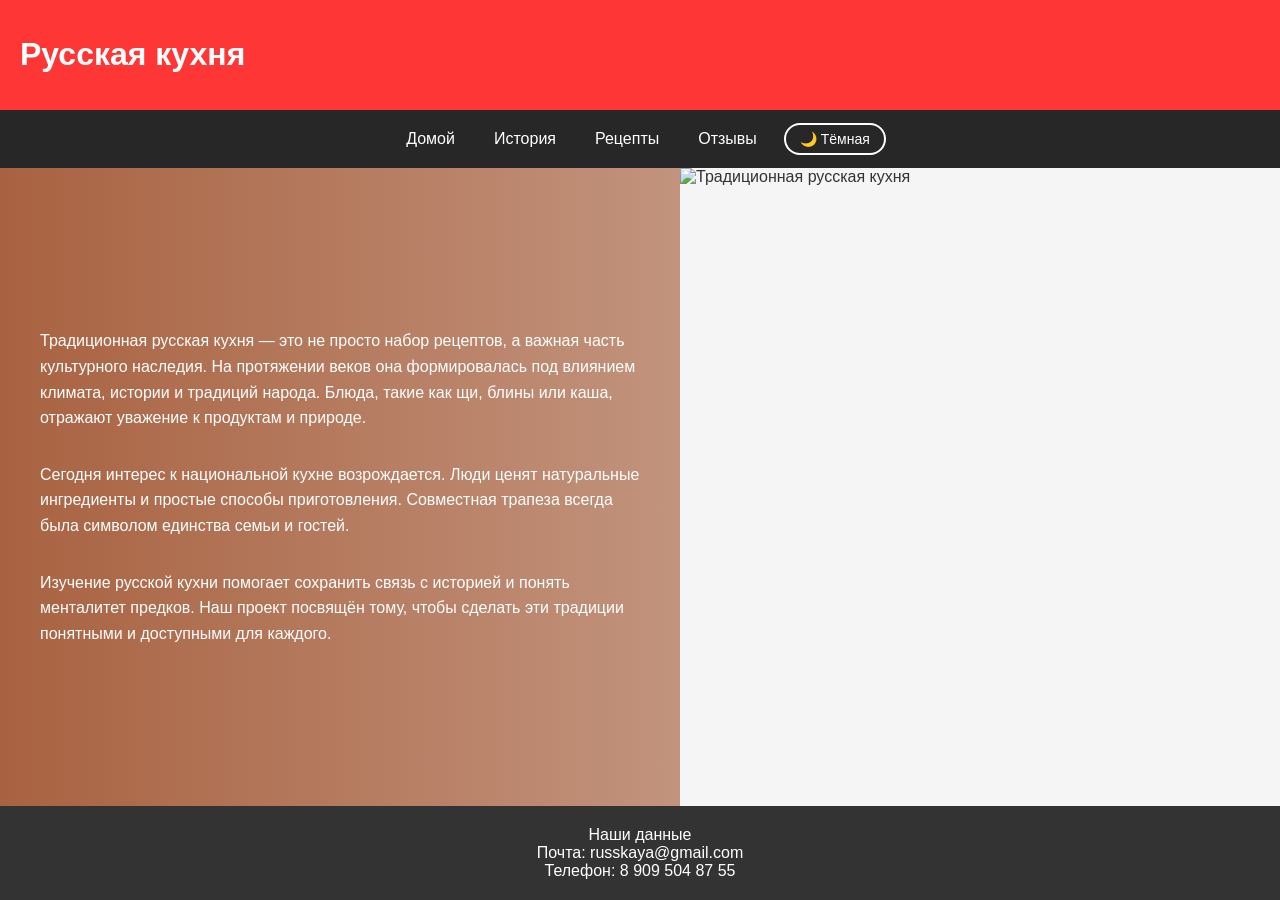
==== index.html @ 01bdbe69 "Add files via upload" ====
<!DOCTYPE html>
<html lang="ru">
<head>
  <meta charset="UTF-8">
  <meta name="viewport" content="width=device-width, initial-scale=1.0">
  <title>Русская кухня</title>
  <link rel="stylesheet" href="style.css">
</head>
<body>

  <header>
    <h1>Русская кухня</h1>
  </header>

  <nav>
      <a href="index.html">Домой</a>
      <a href="istori.html">История</a>
      <a href="resept.html">Рецепты</a>
      <a href="otzv.html">Отзывы</a>
      <button id="theme-toggle" class="theme-toggle">🌙 Тёмная</button>
  </nav>

  <main class="split-hero">
    <div class="hero-text">
      <p>Традиционная русская кухня — это не просто набор рецептов, а важная часть культурного наследия. На протяжении веков она формировалась под влиянием климата, истории и традиций народа. Блюда, такие как щи, блины или каша, отражают уважение к продуктам и природе.</p>
      <p>Сегодня интерес к национальной кухне возрождается. Люди ценят натуральные ингредиенты и простые способы приготовления. Совместная трапеза всегда была символом единства семьи и гостей.</p>
      <p>Изучение русской кухни помогает сохранить связь с историей и понять менталитет предков. Наш проект посвящён тому, чтобы сделать эти традиции понятными и доступными для каждого.</p>
    </div>
    <div class="hero-image">
      <img src="../../sources/images/tradic.jpg" alt="Традиционная русская кухня">
    </div>
  </main>

  <footer>
    Наши данные<br>
    Почта: russkaya@gmail.com<br>
    Телефон: 8 909 504 87 55
  </footer>

  <script src="../js/script.js"></script>
</body>
</html>
---- style.css ----
/* 🔹 Цветовые переменные */
:root {
  --bg-body: #f5f5f5;
  --text-main: #333333;
  --header-bg: #FF3636;
  --header-text: #ffffff;
  --nav-bg: #272727;
  --nav-text: #ffffff;
  --link-color: #0056b3;
  --link-hover: #003d80;
  --btn-bg: #27ae60;
  --btn-text: #ffffff;
  --card-bg: #ffffff;
  --card-text: #333333;
  --card-shadow: 0 4px 8px rgba(0,0,0,0.15);
  --footer-bg: #333333;
  --footer-text: #ffffff;
}

[data-theme="dark"] {
  --bg-body: #121212;
  --text-main: #e0e0e0;
  --header-bg: #8b0000;
  --header-text: #ffffff;
  --nav-bg: #1a1a1a;
  --nav-text: #cccccc;
  --link-color: #4da6ff;
  --link-hover: #66b3ff;
  --btn-bg: #1e8c4c;
  --btn-text: #ffffff;
  --card-bg: #2a2a2a;
  --card-text: #cecece;
  --card-shadow: 0 4px 8px rgba(0,0,0,0.5);
  --footer-bg: #0d0d0d;
  --footer-text: #ffffff;
}

/* 🔹 Базовые стили */
* { box-sizing: border-box; }
body {
  font-family: 'Arial Black', Arial, sans-serif;
  margin: 0;
  padding: 0;
  background-color: var(--bg-body);
  color: var(--text-main);
  min-height: 100vh;
  display: flex;
  flex-direction: column;
  transition: background-color 0.3s, color 0.3s;
}

header {
  background-color: var(--header-bg);
  color: var(--header-text);
  padding: 15px 20px;
  transition: background-color 0.3s;
}

nav {
  background-color: var(--nav-bg);
  padding: 12px 20px;
  display: flex;
  flex-wrap: wrap;
  justify-content: center;
  align-items: center;
  gap: 15px;
  transition: background-color 0.3s;
}
nav a { color: var(--nav-text); text-decoration: none; padding: 8px 12px; border-radius: 4px; transition: background 0.2s; }
nav a:hover { background: rgba(255,255,255,0.15); }

a { color: var(--link-color); text-decoration: none; }
a:hover { color: var(--link-hover); }

/* 🔹 Главная секция: текст слева, картинка справа */
.split-hero {
  display: flex;
  flex: 1; /* занимает всё оставшееся пространство */
  width: 100%;
}
.hero-text {
  flex: 1;
  padding: 40px;
  display: flex;
  flex-direction: column;
  justify-content: center;
  background: linear-gradient(90deg, rgba(160,82,45,0.9) 0%, rgba(160,82,45,0.6) 100%);
  color: white;
}
.hero-text h1 { font-size: 36px; margin-bottom: 20px; text-transform: uppercase; letter-spacing: 1px; }
.hero-text p { font-size: 16px; line-height: 1.6; margin-bottom: 15px; }

.hero-image {
  flex: 1;
  position: relative;
  overflow: hidden;
}
.hero-image img {
  width: 100%;
  height: 100%;
  object-fit: cover;
  display: block;
}

/* 🔹 Кнопка темы */
.theme-toggle {
  background: transparent;
  border: 2px solid var(--nav-text);
  color: var(--nav-text);
  padding: 6px 14px;
  border-radius: 20px;
  cursor: pointer;
  font-size: 14px;
  transition: all 0.3s;
}
.theme-toggle:hover { background: rgba(255,255,255,0.2); }

/* 🔹 Подвал */
footer {
  padding: 20px;
  background-color: var(--footer-bg);
  color: var(--footer-text);
  text-align: center;
  margin-top: auto;
  transition: background-color 0.3s;
}

/* 📱 Адаптив */
@media (max-width: 768px) {
  .split-hero { flex-direction: column; }
  .hero-image { min-height: 40vh; order: -1; }
  .hero-text { padding: 30px 20px; }
}
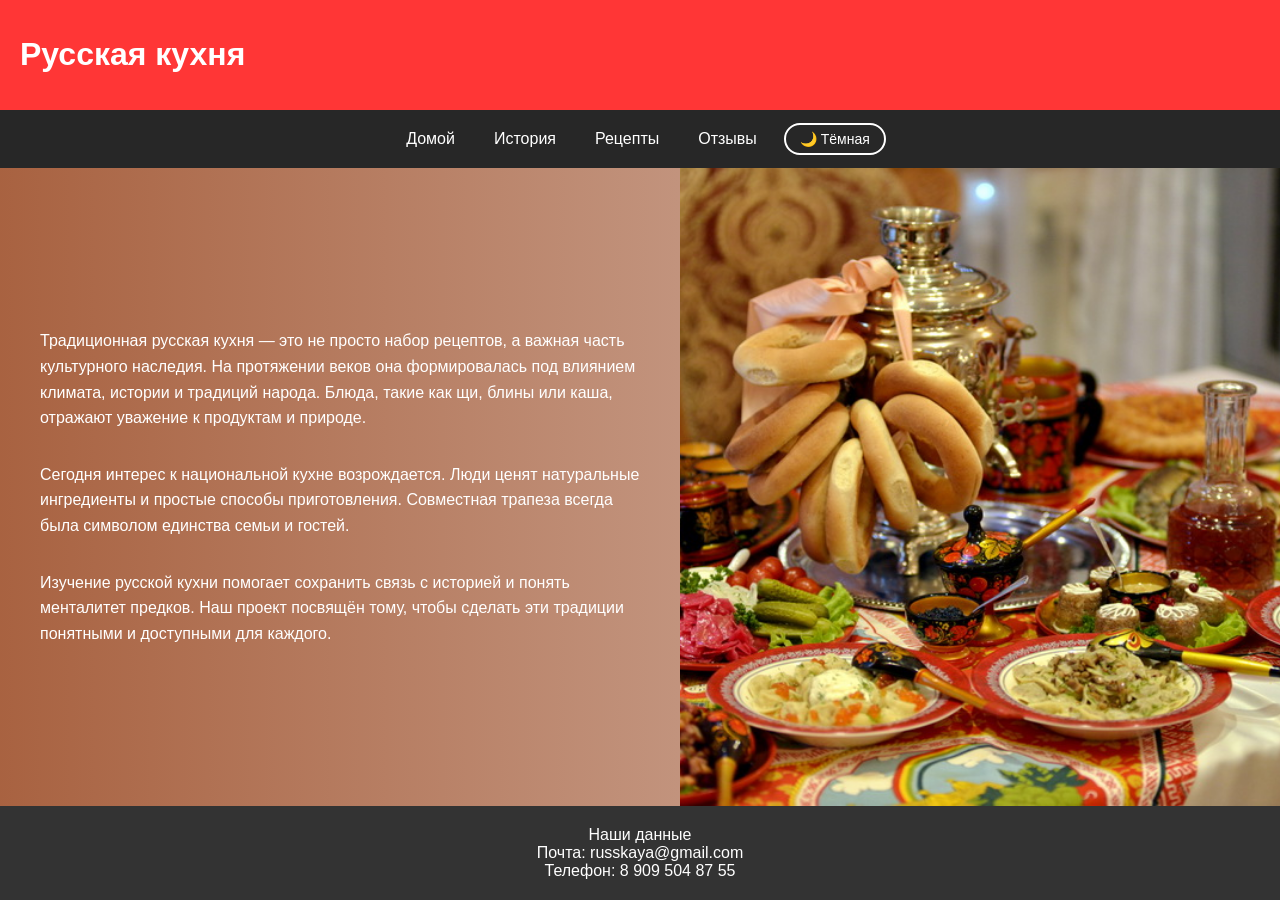
==== commit 2c8eedce: "Update index.html" ====
--- a/index.html
+++ b/index.html
@@ -27,7 +27,7 @@
       <p>Изучение русской кухни помогает сохранить связь с историей и понять менталитет предков. Наш проект посвящён тому, чтобы сделать эти традиции понятными и доступными для каждого.</p>
     </div>
     <div class="hero-image">
-      <img src="../../sources/images/tradic.jpg" alt="Традиционная русская кухня">
+      <img src="tradic.jpg" alt="Традиционная русская кухня">
     </div>
   </main>
 
@@ -41,4 +41,4 @@
 </body>
 </html>
     
-    +    
